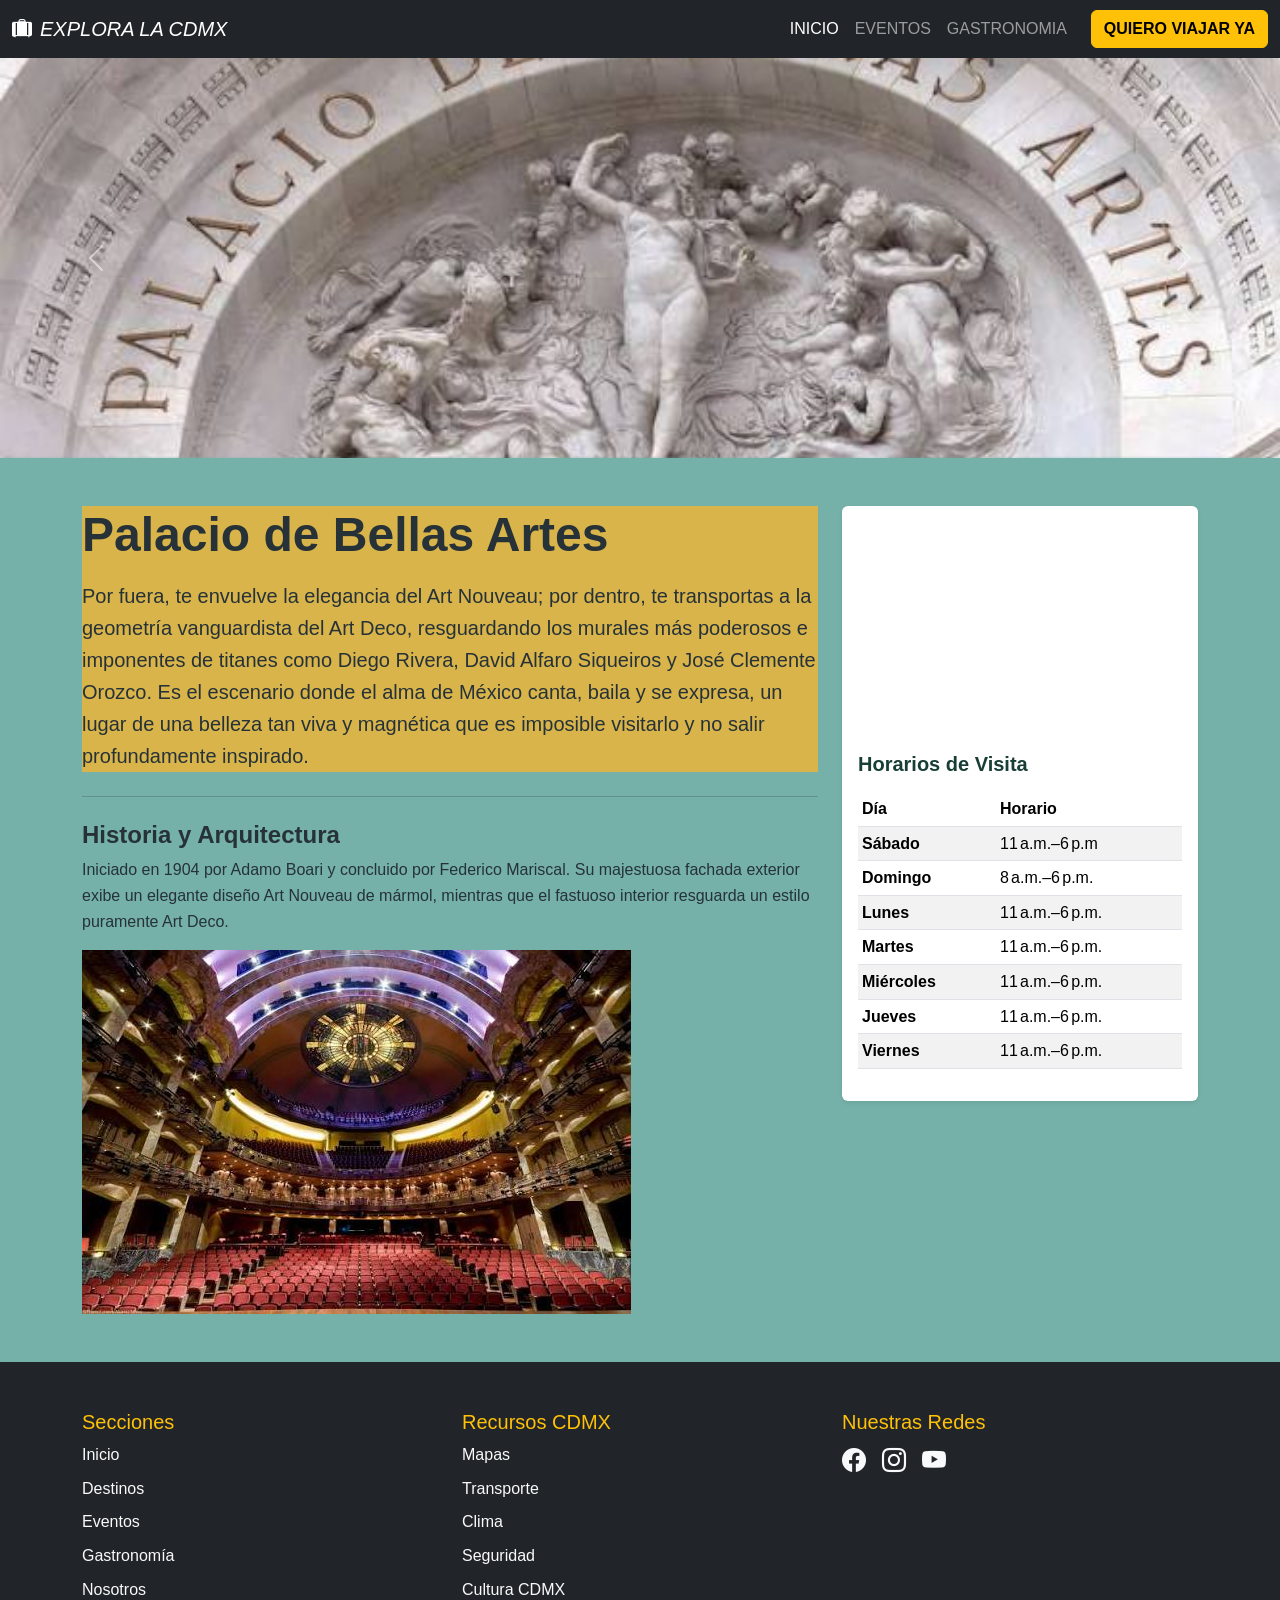
==== Detalles-Destinos/BellasArtes.html @ 7fe0e89b "feat:Se agregan nuevos destinos y se le da un nuevo estilo a la pagina" ====
<!doctype html>
<html lang="en">
  <head>
    <meta charset="UTF-8" />
    <meta name="viewport" content="width=device-width, initial-scale=1.0" />
    <title>Bellas Artes</title>
    <!--!Link de boostrap-->
    <link
      href="https://cdn.jsdelivr.net/npm/bootstrap@5.3.8/dist/css/bootstrap.min.css"
      rel="stylesheet"
      integrity="sha384-sRIl4kxILFvY47J16cr9ZwB07vP4J8+LH7qKQnuqkuIAvNWLzeN8tE5YBujZqJLB"
      crossorigin="anonymous"
    />
    <!--!Link de css-->
    <link rel="stylesheet" href="/css/styles.css" />
  </head>
  <!--!Inicio de Navar-->
  <nav class="navbar navbar-expand-lg bg-dark navbar-dark">
    <div class="container-fluid">
      <i
        class="bi bi-suitcase-lg-fill navbar-brand d-flex align-items-center gap-2"
        >EXPLORA LA CDMX</i
      >
      <!--Boton de imagen + texto-->
      <button
        class="navbar-toggler"
        type="button"
        data-bs-toggle="collapse"
        data-bs-target="#navbarNav"
        aria-controls="navbarNav"
        aria-expanded="false"
        aria-label="Toggle navigation"
      >
        <span class="navbar-toggler-icon"></span>
      </button>
      <div class="collapse navbar-collapse" id="navbarNav">
        <ul class="navbar-nav ms-auto align-items-lg-center">
          <li class="nav-item">
            <a class="nav-link active" aria-current="page" href="/index.html"
              >INICIO</a
            >
          </li>
          <li class="nav-item">
            <a class="nav-link" href="#">EVENTOS</a>
          </li>
          <li class="nav-item">
            <a class="nav-link" href="#">GASTRONOMIA</a>
          </li>
          <li class="nav-item ms-lg-3">
            <!-- *No sobre cargar un boton a funciona como uno-->
            <a class="btn btn-warning fw-bold" href="#">QUIERO VIAJAR YA</a>
          </li>
        </ul>
      </div>
    </div>
  </nav>
  <!--!Fin de Navar-->

  <!--! Inicio:Crrucel-->
  <div
    id="carouselExampleInterval"
    class="carousel slide"
    data-bs-ride="carousel"
  >
    <div class="carousel-inner">
      <div class="carousel-item active" data-bs-interval="10000">
        <img
          src="/asset/BellasArtes/bellas2.jpg"
          class="d-block w-100"
          style="max-height: 400px; object-fit: cover"
          alt="Chapultepec 1"
        />
      </div>
      <div class="carousel-item" data-bs-interval="2000">
        <img
          src="/asset/BellasArtes/bellas3.jpg"
          class="d-block w-100"
          style="max-height: 400px; object-fit: cover"
          alt="Chapultepec 2"
        />
      </div>
      <div class="carousel-item">
        <img
          src="/asset/BellasArtes/bellas4.jpg"
          class="d-block w-100"
          style="max-height: 400px; object-fit: cover"
          alt="Chapultepec 3"
        />
      </div>
    </div>
    <button
      class="carousel-control-prev"
      type="button"
      data-bs-target="#carouselExampleInterval"
      data-bs-slide="prev"
    >
      <span class="carousel-control-prev-icon" aria-hidden="true"></span>
      <span class="visually-hidden">Anterior</span>
    </button>
    <button
      class="carousel-control-next"
      type="button"
      data-bs-target="#carouselExampleInterval"
      data-bs-slide="next"
    >
      <span class="carousel-control-next-icon" aria-hidden="true"></span>
      <span class="visually-hidden">Siguiente</span>
    </button>
  </div>
  <!--! Fin: Crrucel-->

  <!--! INFORMACION-->
  <div class="container my-5">
    <div class="row g-4">
      <!-- Columna Izquierda: Información Detallada -->
      <main class="col-lg-8">
        <div class="chapultepec-hero">
          <h1 class="display-5 fw-bold mb-3">Palacio de Bellas Artes</h1>
          <p class="lead">
            Por fuera, te envuelve la elegancia del Art Nouveau; por dentro, te
            transportas a la geometría vanguardista del Art Deco, resguardando
            los murales más poderosos e imponentes de titanes como Diego Rivera,
            David Alfaro Siqueiros y José Clemente Orozco. Es el escenario donde
            el alma de México canta, baila y se expresa, un lugar de una belleza
            tan viva y magnética que es imposible visitarlo y no salir
            profundamente inspirado.
          </p>
        </div>
        <hr class="my-4" />
        <h3 class="h4 fw-bold">Historia y Arquitectura</h3>
        <p>
          Iniciado en 1904 por Adamo Boari y concluido por Federico Mariscal. Su
          majestuosa fachada exterior exibe un elegante diseño Art Nouveau de
          mármol, mientras que el fastuoso interior resguarda un estilo
          puramente Art Deco.
        </p>
        <img
          src="/asset/BellasArtes/bellas4.jpg"
          class="img-fluid"
          alt="Estructura chapultepec"
        />
      </main>

      <!-- Columna Derecha: Tarjeta con Mapa y Horarios -->
      <aside class="col-lg-4">
        <div class="card shadow-sm border-0">
          <iframe
            src="https://www.google.com/maps/embed?pb=!1m18!1m12!1m3!1d3762.472148245206!2d-99.14377492448077!3d19.435199981844686!2m3!1f0!2f0!3f0!3m2!1i1024!2i768!4f13.1!3m3!1m2!1s0x85d1f92b75aa014d%3A0x17d810d20da6e8cf!2sPalacio%20de%20Bellas%20Artes!5e0!3m2!1ses!2smx!4v1788149278126!5m2!1ses!2smx"
            class="card-img-top"
            height="220"
            style="border: 0"
            allowfullscreen=""
            loading="lazy"
            referrerpolicy="strict-origin-when-cross-origin"
          >
          </iframe>
          <div class="card-body">
            <h5 class="card-title h6 fw-bold mb-3">Horarios de Visita</h5>
            <table class="table table-sm table-striped">
              <thead>
                <tr>
                  <th scope="col">Día</th>
                  <th scope="col">Horario</th>
                </tr>
              </thead>
              <tbody>
                <tr>
                  <th>Sábado</th>
                  <td>11 a.m.–6 p.m</td>
                </tr>
                <tr>
                  <th>Domingo</th>
                  <td>8 a.m.–6 p.m.</td>
                </tr>
                <tr>
                  <th>Lunes</th>
                  <td>11 a.m.–6 p.m.</td>
                </tr>
                <tr>
                  <th>Martes</th>
                  <td>11 a.m.–6 p.m.</td>
                </tr>
                <tr>
                  <th>Miércoles</th>
                  <td>11 a.m.–6 p.m.</td>
                </tr>
                <tr>
                  <th>Jueves</th>
                  <td>11 a.m.–6 p.m.</td>
                </tr>
                <tr>
                  <th>Viernes</th>
                  <td>11 a.m.–6 p.m.</td>
                </tr>
              </tbody>
            </table>
          </div>
        </div>
      </aside>
    </div>
  </div>

  <!--!footer-->
  <footer class="bg-dark text-warning py-5 mt-5">
    <!--boostrap ->Background ->bg-dark color de fondo | boostrap ->Colors ->text-warning solo cambia a las etiquetas fuera del li | boostrap ->Spacing->py-  -->
    <div class="container">
      <div class="row g-4">
        <div class="col-md-4">
          <h4 class="h5">Secciones</h4>
          <ul class="list-unstyled">
            <li>
              <a href="#Z" class="text-light text-decoration-none">Inicio</a>
            </li>
            <li>
              <a href="#" class="text-light text-decoration-none">Destinos</a>
            </li>
            <li>
              <a href="#" class="text-light text-decoration-none">Eventos</a>
            </li>
            <li>
              <a href="#" class="text-light text-decoration-none"
                >Gastronomía</a
              >
            </li>
            <li>
              <a href="#" class="text-light text-decoration-none">Nosotros</a>
            </li>
          </ul>
        </div>
        <div class="col-md-4">
          <h4 class="h5">Recursos CDMX</h4>
          <ul class="list-unstyled">
            <li>
              <a href="#" class="text-light text-decoration-none">Mapas</a>
            </li>
            <li>
              <a href="#" class="text-light text-decoration-none">Transporte</a>
            </li>
            <li>
              <a href="#" class="text-light text-decoration-none">Clima</a>
            </li>
            <li>
              <a href="#" class="text-light text-decoration-none">Seguridad</a>
            </li>
            <li>
              <a href="#" class="text-light text-decoration-none"
                >Cultura CDMX</a
              >
            </li>
          </ul>
        </div>
        <div class="col-md-4">
          <h4 class="h5">Nuestras Redes</h4>
          <div class="d-flex gap-3 fs-4">
            <a href="#" class="text-light"><i class="bi bi-facebook"></i></a>
            <a href="#" class="text-light"><i class="bi bi-instagram"></i></a>
            <a href="#" class="text-light"><i class="bi bi-youtube"></i></a>
          </div>
        </div>
      </div>
    </div>
  </footer>

  <!--!Link de boostrap-->
  <script
    src="https://cdn.jsdelivr.net/npm/bootstrap@5.3.8/dist/js/bootstrap.bundle.min.js"
    integrity="sha384-FKyoEForCGlyvwx9Hj09JcYn3nv7wiPVlz7YYwJrWVcXK/BmnVDxM+D2scQbITxI"
    crossorigin="anonymous"
  ></script>
  <!--!Link de iconos boostrap-->
  <link
    rel="stylesheet"
    href="https://cdn.jsdelivr.net/npm/bootstrap-icons@1.13.1/font/bootstrap-icons.min.css"
  />
  <body></body>
</html>
---- css/styles.css ----
* {
    margin: 0;
    padding: 0;
    box-sizing: border-box;
}
body {
    font-family: Arial, Helvetica, sans-serif;
    color: #263238;
    background-color:#75B1A9;  /*#1995AD*/
    line-height: 1.6;
}
.navbar .btn-warning:hover {
    color: #173f35;
    background-color: #ffffff;
    border-color: #ffffff;
}
header {
    min-height: 390px;
    color: #ffffff;
    background-image: linear-gradient(rgba(23, 63, 53, 0.72), rgba(23, 63, 53, 0.72)), url('/asset/Fondo/fondo.jpg');
    background-repeat: no-repeat;
    background-size: cover;
    background-position: center;
}
.introduccion h2 {
    font-weight: normal;
}
.introduccion p {
    margin-top: 22px;
    color: #f8f8f8;
}

main.container {
    max-width: 1200px;
}
.card-img-top {
    height: 230px;
    object-fit: cover; 
}
.card-title {
    color: #173f35;
    font-size: 1.25rem;
    font-weight: bold;
}
.Star-Icons {
    color: #d99618;
}

.btn-primary:hover {
    background-color: #173f35;
}
footer li {
    margin-bottom: 8px;
}

.chapultepec-hero{
    background-color: #D9B44A;
}
.chapultepec-info{
    background-color: #ACD0C0;
}
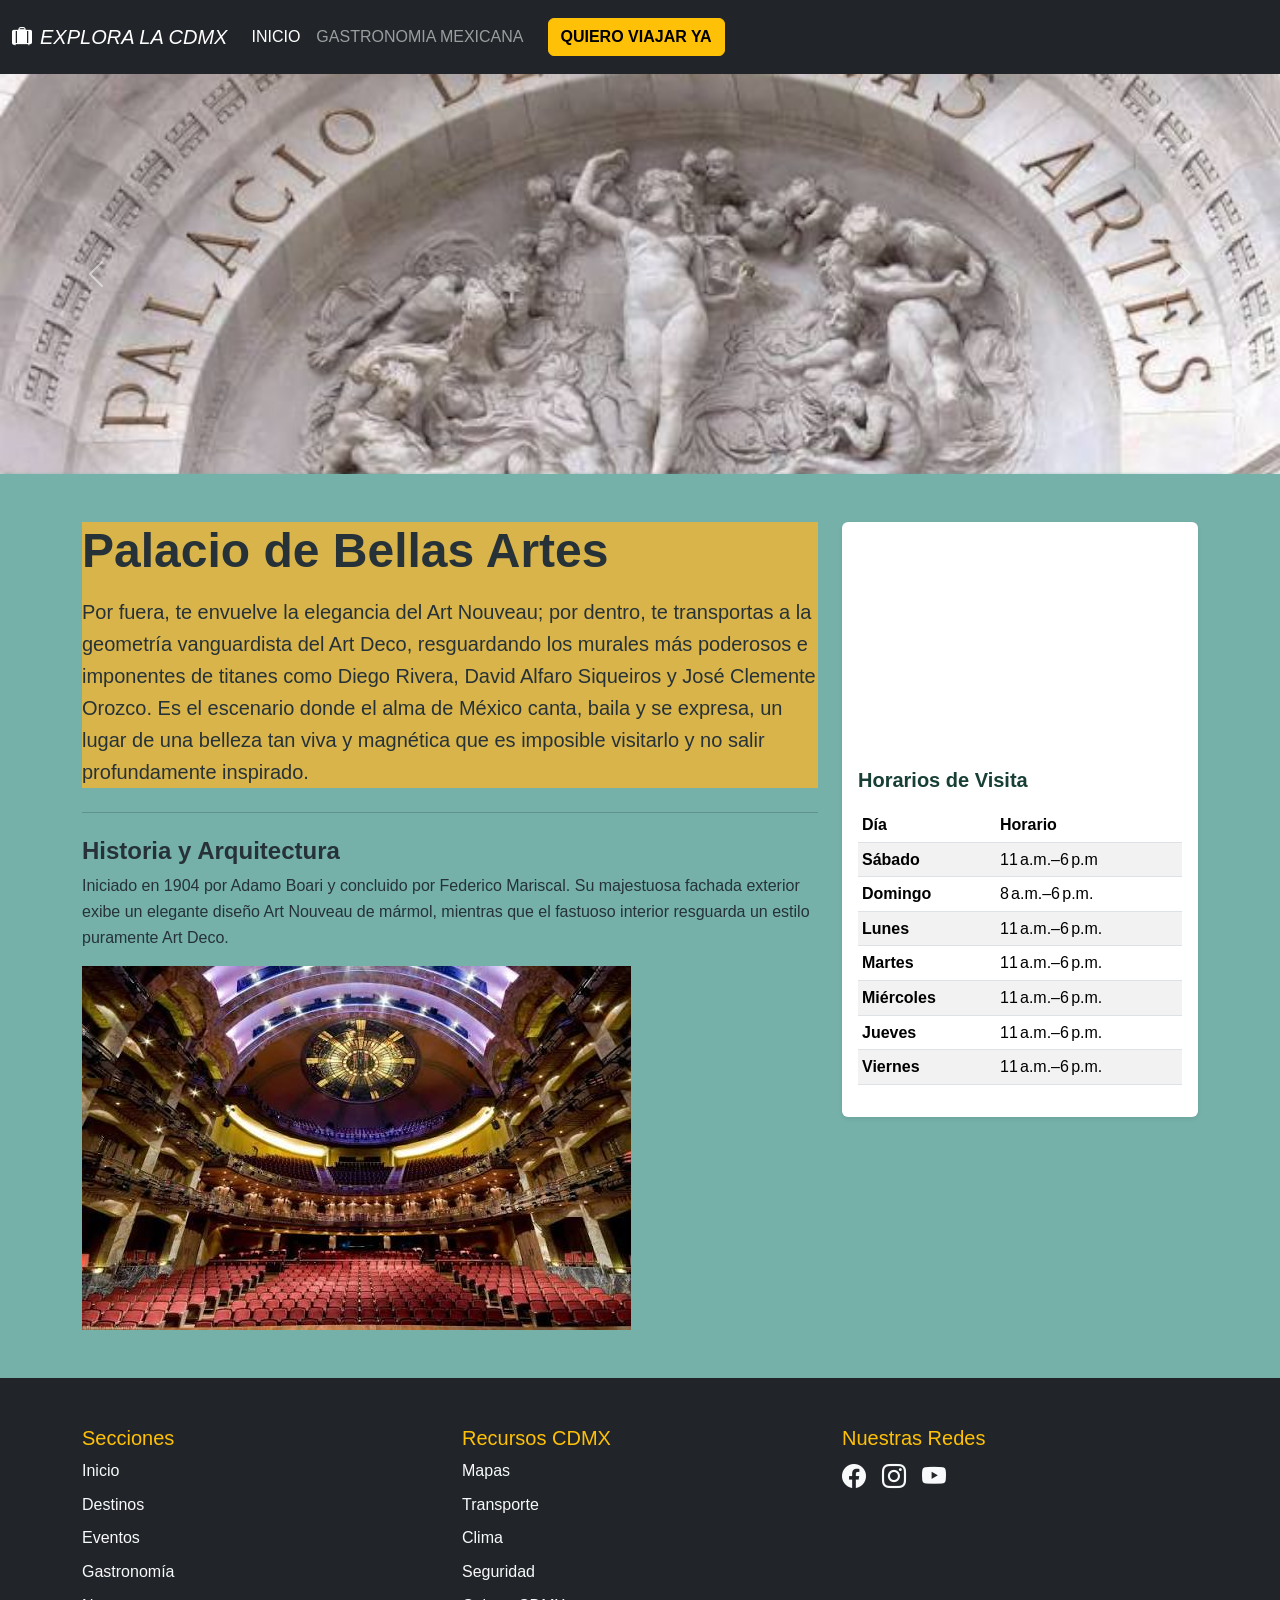
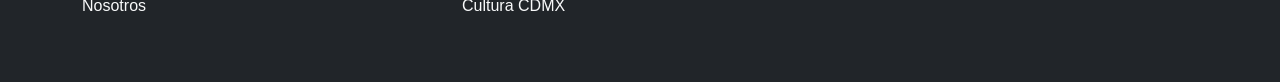
==== commit 95cfaab1: "feat: migrar render de gastronomía a JSON/DOM y finalizar vista de bienvenida" ====
--- a/Detalles-Destinos/BellasArtes.html
+++ b/Detalles-Destinos/BellasArtes.html
@@ -12,265 +12,173 @@
       crossorigin="anonymous"
     />
     <!--!Link de css-->
-    <link rel="stylesheet" href="/css/styles.css" />
+    <link rel="stylesheet" href="../css/styles.css" />
   </head>
-  <!--!Inicio de Navar-->
-  <nav class="navbar navbar-expand-lg bg-dark navbar-dark">
-    <div class="container-fluid">
-      <i
-        class="bi bi-suitcase-lg-fill navbar-brand d-flex align-items-center gap-2"
-        >EXPLORA LA CDMX</i
+  <body>
+    <!--!Inicio de Navar-->
+    <nav class="navbar navbar-expand-lg bg-dark navbar-dark navbarDOM"></nav>
+    <!--!Fin de Navar-->
+
+    <!--! Inicio:Crrucel-->
+    <div
+      id="carouselExampleInterval"
+      class="carousel slide"
+      data-bs-ride="carousel"
+    >
+      <div class="carousel-inner">
+        <div class="carousel-item active" data-bs-interval="10000">
+          <img
+            src="../asset/BellasArtes/bellas2.jpg"
+            class="d-block w-100"
+            style="max-height: 400px; object-fit: cover"
+            alt="Chapultepec 1"
+          />
+        </div>
+        <div class="carousel-item" data-bs-interval="2000">
+          <img
+            src="../asset/BellasArtes/bellas3.jpg"
+            class="d-block w-100"
+            style="max-height: 400px; object-fit: cover"
+            alt="Chapultepec 2"
+          />
+        </div>
+        <div class="carousel-item">
+          <img
+            src="../asset/BellasArtes/bellas4.jpg"
+            class="d-block w-100"
+            style="max-height: 400px; object-fit: cover"
+            alt="Chapultepec 3"
+          />
+        </div>
+      </div>
+      <button
+        class="carousel-control-prev"
+        type="button"
+        data-bs-target="#carouselExampleInterval"
+        data-bs-slide="prev"
       >
-      <!--Boton de imagen + texto-->
+        <span class="carousel-control-prev-icon" aria-hidden="true"></span>
+        <span class="visually-hidden">Anterior</span>
+      </button>
       <button
-        class="navbar-toggler"
+        class="carousel-control-next"
         type="button"
-        data-bs-toggle="collapse"
-        data-bs-target="#navbarNav"
-        aria-controls="navbarNav"
-        aria-expanded="false"
-        aria-label="Toggle navigation"
+        data-bs-target="#carouselExampleInterval"
+        data-bs-slide="next"
       >
-        <span class="navbar-toggler-icon"></span>
+        <span class="carousel-control-next-icon" aria-hidden="true"></span>
+        <span class="visually-hidden">Siguiente</span>
       </button>
-      <div class="collapse navbar-collapse" id="navbarNav">
-        <ul class="navbar-nav ms-auto align-items-lg-center">
-          <li class="nav-item">
-            <a class="nav-link active" aria-current="page" href="/index.html"
-              >INICIO</a
+    </div>
+    <!--! Fin: Crrucel-->
+
+    <!--! INFORMACION-->
+    <div class="container my-5">
+      <div class="row g-4">
+        <!-- Columna Izquierda: Información Detallada -->
+        <main class="col-lg-8">
+          <div class="chapultepec-hero">
+            <h1 class="display-5 fw-bold mb-3">Palacio de Bellas Artes</h1>
+            <p class="lead">
+              Por fuera, te envuelve la elegancia del Art Nouveau; por dentro,
+              te transportas a la geometría vanguardista del Art Deco,
+              resguardando los murales más poderosos e imponentes de titanes
+              como Diego Rivera, David Alfaro Siqueiros y José Clemente Orozco.
+              Es el escenario donde el alma de México canta, baila y se expresa,
+              un lugar de una belleza tan viva y magnética que es imposible
+              visitarlo y no salir profundamente inspirado.
+            </p>
+          </div>
+          <hr class="my-4" />
+          <h3 class="h4 fw-bold">Historia y Arquitectura</h3>
+          <p>
+            Iniciado en 1904 por Adamo Boari y concluido por Federico Mariscal.
+            Su majestuosa fachada exterior exibe un elegante diseño Art Nouveau
+            de mármol, mientras que el fastuoso interior resguarda un estilo
+            puramente Art Deco.
+          </p>
+          <img
+            src="../asset/BellasArtes/bellas4.jpg"
+            class="img-fluid"
+            alt="Estructura chapultepec"
+          />
+        </main>
+
+        <!-- Columna Derecha: Tarjeta con Mapa y Horarios -->
+        <aside class="col-lg-4">
+          <div class="card shadow-sm border-0">
+            <iframe
+              src="https://www.google.com/maps/embed?pb=!1m18!1m12!1m3!1d3762.472148245206!2d-99.14377492448077!3d19.435199981844686!2m3!1f0!2f0!3f0!3m2!1i1024!2i768!4f13.1!3m3!1m2!1s0x85d1f92b75aa014d%3A0x17d810d20da6e8cf!2sPalacio%20de%20Bellas%20Artes!5e0!3m2!1ses!2smx!4v1788149278126!5m2!1ses!2smx"
+              class="card-img-top"
+              height="220"
+              style="border: 0"
+              allowfullscreen=""
+              loading="lazy"
+              referrerpolicy="strict-origin-when-cross-origin"
             >
-          </li>
-          <li class="nav-item">
-            <a class="nav-link" href="#">EVENTOS</a>
-          </li>
-          <li class="nav-item">
-            <a class="nav-link" href="#">GASTRONOMIA</a>
-          </li>
-          <li class="nav-item ms-lg-3">
-            <!-- *No sobre cargar un boton a funciona como uno-->
-            <a class="btn btn-warning fw-bold" href="#">QUIERO VIAJAR YA</a>
-          </li>
-        </ul>
+            </iframe>
+            <div class="card-body">
+              <h5 class="card-title h6 fw-bold mb-3">Horarios de Visita</h5>
+              <table class="table table-sm table-striped">
+                <thead>
+                  <tr>
+                    <th scope="col">Día</th>
+                    <th scope="col">Horario</th>
+                  </tr>
+                </thead>
+                <tbody>
+                  <tr>
+                    <th>Sábado</th>
+                    <td>11 a.m.–6 p.m</td>
+                  </tr>
+                  <tr>
+                    <th>Domingo</th>
+                    <td>8 a.m.–6 p.m.</td>
+                  </tr>
+                  <tr>
+                    <th>Lunes</th>
+                    <td>11 a.m.–6 p.m.</td>
+                  </tr>
+                  <tr>
+                    <th>Martes</th>
+                    <td>11 a.m.–6 p.m.</td>
+                  </tr>
+                  <tr>
+                    <th>Miércoles</th>
+                    <td>11 a.m.–6 p.m.</td>
+                  </tr>
+                  <tr>
+                    <th>Jueves</th>
+                    <td>11 a.m.–6 p.m.</td>
+                  </tr>
+                  <tr>
+                    <th>Viernes</th>
+                    <td>11 a.m.–6 p.m.</td>
+                  </tr>
+                </tbody>
+              </table>
+            </div>
+          </div>
+        </aside>
       </div>
     </div>
-  </nav>
-  <!--!Fin de Navar-->
 
-  <!--! Inicio:Crrucel-->
-  <div
-    id="carouselExampleInterval"
-    class="carousel slide"
-    data-bs-ride="carousel"
-  >
-    <div class="carousel-inner">
-      <div class="carousel-item active" data-bs-interval="10000">
-        <img
-          src="/asset/BellasArtes/bellas2.jpg"
-          class="d-block w-100"
-          style="max-height: 400px; object-fit: cover"
-          alt="Chapultepec 1"
-        />
-      </div>
-      <div class="carousel-item" data-bs-interval="2000">
-        <img
-          src="/asset/BellasArtes/bellas3.jpg"
-          class="d-block w-100"
-          style="max-height: 400px; object-fit: cover"
-          alt="Chapultepec 2"
-        />
-      </div>
-      <div class="carousel-item">
-        <img
-          src="/asset/BellasArtes/bellas4.jpg"
-          class="d-block w-100"
-          style="max-height: 400px; object-fit: cover"
-          alt="Chapultepec 3"
-        />
-      </div>
-    </div>
-    <button
-      class="carousel-control-prev"
-      type="button"
-      data-bs-target="#carouselExampleInterval"
-      data-bs-slide="prev"
-    >
-      <span class="carousel-control-prev-icon" aria-hidden="true"></span>
-      <span class="visually-hidden">Anterior</span>
-    </button>
-    <button
-      class="carousel-control-next"
-      type="button"
-      data-bs-target="#carouselExampleInterval"
-      data-bs-slide="next"
-    >
-      <span class="carousel-control-next-icon" aria-hidden="true"></span>
-      <span class="visually-hidden">Siguiente</span>
-    </button>
-  </div>
-  <!--! Fin: Crrucel-->
+    <!--!footer-->
+    <footer class="bg-dark text-warning py-5 mt-5 footerDom">
+      <!--boostrap ->Background ->bg-dark color de fondo | boostrap ->Colors ->text-warning solo cambia a las etiquetas fuera del li | boostrap ->Spacing->py-  -->
+    </footer>
 
-  <!--! INFORMACION-->
-  <div class="container my-5">
-    <div class="row g-4">
-      <!-- Columna Izquierda: Información Detallada -->
-      <main class="col-lg-8">
-        <div class="chapultepec-hero">
-          <h1 class="display-5 fw-bold mb-3">Palacio de Bellas Artes</h1>
-          <p class="lead">
-            Por fuera, te envuelve la elegancia del Art Nouveau; por dentro, te
-            transportas a la geometría vanguardista del Art Deco, resguardando
-            los murales más poderosos e imponentes de titanes como Diego Rivera,
-            David Alfaro Siqueiros y José Clemente Orozco. Es el escenario donde
-            el alma de México canta, baila y se expresa, un lugar de una belleza
-            tan viva y magnética que es imposible visitarlo y no salir
-            profundamente inspirado.
-          </p>
-        </div>
-        <hr class="my-4" />
-        <h3 class="h4 fw-bold">Historia y Arquitectura</h3>
-        <p>
-          Iniciado en 1904 por Adamo Boari y concluido por Federico Mariscal. Su
-          majestuosa fachada exterior exibe un elegante diseño Art Nouveau de
-          mármol, mientras que el fastuoso interior resguarda un estilo
-          puramente Art Deco.
-        </p>
-        <img
-          src="/asset/BellasArtes/bellas4.jpg"
-          class="img-fluid"
-          alt="Estructura chapultepec"
-        />
-      </main>
-
-      <!-- Columna Derecha: Tarjeta con Mapa y Horarios -->
-      <aside class="col-lg-4">
-        <div class="card shadow-sm border-0">
-          <iframe
-            src="https://www.google.com/maps/embed?pb=!1m18!1m12!1m3!1d3762.472148245206!2d-99.14377492448077!3d19.435199981844686!2m3!1f0!2f0!3f0!3m2!1i1024!2i768!4f13.1!3m3!1m2!1s0x85d1f92b75aa014d%3A0x17d810d20da6e8cf!2sPalacio%20de%20Bellas%20Artes!5e0!3m2!1ses!2smx!4v1788149278126!5m2!1ses!2smx"
-            class="card-img-top"
-            height="220"
-            style="border: 0"
-            allowfullscreen=""
-            loading="lazy"
-            referrerpolicy="strict-origin-when-cross-origin"
-          >
-          </iframe>
-          <div class="card-body">
-            <h5 class="card-title h6 fw-bold mb-3">Horarios de Visita</h5>
-            <table class="table table-sm table-striped">
-              <thead>
-                <tr>
-                  <th scope="col">Día</th>
-                  <th scope="col">Horario</th>
-                </tr>
-              </thead>
-              <tbody>
-                <tr>
-                  <th>Sábado</th>
-                  <td>11 a.m.–6 p.m</td>
-                </tr>
-                <tr>
-                  <th>Domingo</th>
-                  <td>8 a.m.–6 p.m.</td>
-                </tr>
-                <tr>
-                  <th>Lunes</th>
-                  <td>11 a.m.–6 p.m.</td>
-                </tr>
-                <tr>
-                  <th>Martes</th>
-                  <td>11 a.m.–6 p.m.</td>
-                </tr>
-                <tr>
-                  <th>Miércoles</th>
-                  <td>11 a.m.–6 p.m.</td>
-                </tr>
-                <tr>
-                  <th>Jueves</th>
-                  <td>11 a.m.–6 p.m.</td>
-                </tr>
-                <tr>
-                  <th>Viernes</th>
-                  <td>11 a.m.–6 p.m.</td>
-                </tr>
-              </tbody>
-            </table>
-          </div>
-        </div>
-      </aside>
-    </div>
-  </div>
-
-  <!--!footer-->
-  <footer class="bg-dark text-warning py-5 mt-5">
-    <!--boostrap ->Background ->bg-dark color de fondo | boostrap ->Colors ->text-warning solo cambia a las etiquetas fuera del li | boostrap ->Spacing->py-  -->
-    <div class="container">
-      <div class="row g-4">
-        <div class="col-md-4">
-          <h4 class="h5">Secciones</h4>
-          <ul class="list-unstyled">
-            <li>
-              <a href="#Z" class="text-light text-decoration-none">Inicio</a>
-            </li>
-            <li>
-              <a href="#" class="text-light text-decoration-none">Destinos</a>
-            </li>
-            <li>
-              <a href="#" class="text-light text-decoration-none">Eventos</a>
-            </li>
-            <li>
-              <a href="#" class="text-light text-decoration-none"
-                >Gastronomía</a
-              >
-            </li>
-            <li>
-              <a href="#" class="text-light text-decoration-none">Nosotros</a>
-            </li>
-          </ul>
-        </div>
-        <div class="col-md-4">
-          <h4 class="h5">Recursos CDMX</h4>
-          <ul class="list-unstyled">
-            <li>
-              <a href="#" class="text-light text-decoration-none">Mapas</a>
-            </li>
-            <li>
-              <a href="#" class="text-light text-decoration-none">Transporte</a>
-            </li>
-            <li>
-              <a href="#" class="text-light text-decoration-none">Clima</a>
-            </li>
-            <li>
-              <a href="#" class="text-light text-decoration-none">Seguridad</a>
-            </li>
-            <li>
-              <a href="#" class="text-light text-decoration-none"
-                >Cultura CDMX</a
-              >
-            </li>
-          </ul>
-        </div>
-        <div class="col-md-4">
-          <h4 class="h5">Nuestras Redes</h4>
-          <div class="d-flex gap-3 fs-4">
-            <a href="#" class="text-light"><i class="bi bi-facebook"></i></a>
-            <a href="#" class="text-light"><i class="bi bi-instagram"></i></a>
-            <a href="#" class="text-light"><i class="bi bi-youtube"></i></a>
-          </div>
-        </div>
-      </div>
-    </div>
-  </footer>
-
-  <!--!Link de boostrap-->
-  <script
-    src="https://cdn.jsdelivr.net/npm/bootstrap@5.3.8/dist/js/bootstrap.bundle.min.js"
-    integrity="sha384-FKyoEForCGlyvwx9Hj09JcYn3nv7wiPVlz7YYwJrWVcXK/BmnVDxM+D2scQbITxI"
-    crossorigin="anonymous"
-  ></script>
-  <!--!Link de iconos boostrap-->
-  <link
-    rel="stylesheet"
-    href="https://cdn.jsdelivr.net/npm/bootstrap-icons@1.13.1/font/bootstrap-icons.min.css"
-  />
-  <body></body>
+    <!--!Link de boostrap-->
+    <script
+      src="https://cdn.jsdelivr.net/npm/bootstrap@5.3.8/dist/js/bootstrap.bundle.min.js"
+      integrity="sha384-FKyoEForCGlyvwx9Hj09JcYn3nv7wiPVlz7YYwJrWVcXK/BmnVDxM+D2scQbITxI"
+      crossorigin="anonymous"
+    ></script>
+    <!--!Link de iconos boostrap-->
+    <link
+      rel="stylesheet"
+      href="https://cdn.jsdelivr.net/npm/bootstrap-icons@1.13.1/font/bootstrap-icons.min.css"
+    />
+    <script src="../modules.js" type="module"></script>
+  </body>
 </html>
--- a/css/styles.css
+++ b/css/styles.css
@@ -17,7 +17,7 @@
 header {
     min-height: 390px;
     color: #ffffff;
-    background-image: linear-gradient(rgba(23, 63, 53, 0.72), rgba(23, 63, 53, 0.72)), url('/asset/Fondo/fondo.jpg');
+    background-image: linear-gradient(rgba(23, 63, 53, 0.72), rgba(23, 63, 53, 0.72)), url('../asset/Fondo/fondo.jpg');
     background-repeat: no-repeat;
     background-size: cover;
     background-position: center;
@@ -36,6 +36,10 @@
 .card-img-top {
     height: 230px;
     object-fit: cover; 
+}
+.ComidaShow .card-img-top {
+    height: auto;
+    aspect-ratio: 1 / 1;
 }
 .card-title {
     color: #173f35;
@@ -58,4 +62,350 @@
 }
 .chapultepec-info{
     background-color: #ACD0C0;
+}
+
+.gastronomia-home {
+    --gastronomia-cream: #fff9ef;
+    --gastronomia-green: #174b3b;
+    --gastronomia-red: #c44732;
+    --gastronomia-gold: #e6a83b;
+    background: var(--gastronomia-cream);
+    color: #28352d;
+    font-family: Arial, Helvetica, sans-serif;
+}
+.gastronomia-home .navbarDOM > .navbar {
+    background-color: var(--gastronomia-green) !important;
+}
+.gastronomia-home .navbar .navbar-brand,
+.gastronomia-home .navbar .nav-link {
+    color: #fff9ef;
+}
+.gastronomia-home .navbar .nav-link:hover,
+.gastronomia-home .navbar .nav-link.active {
+    color: #f3c66d;
+}
+.gastronomia-home .navbar .btn-warning {
+    color: #28352d;
+    background-color: #f3c66d;
+    border-color: #f3c66d;
+}
+.gastronomia-hero {
+    position: relative;
+    overflow: hidden;
+    padding: clamp(4rem, 8vw, 7.5rem) 0 4.5rem;
+    background:
+        radial-gradient(ellipse at 8% 92%, rgba(230, 168, 59, .13), transparent 28%),
+        var(--gastronomia-cream, #fff9ef);
+}
+.gastronomia-hero__inner {
+    display: grid;
+    grid-template-columns: 1.02fr .98fr;
+    align-items: center;
+    gap: clamp(2.5rem, 7vw, 6rem);
+}
+.gastronomia-hero__copy {
+    max-width: 590px;
+}
+.gastronomia-eyebrow {
+    display: flex;
+    align-items: center;
+    gap: .65rem;
+    margin-bottom: 1.25rem;
+    color: #f3c66d;
+    font-size: .74rem;
+    font-weight: 800;
+    letter-spacing: .15em;
+}
+.gastronomia-eyebrow span {
+    width: 1.8rem;
+    height: 2px;
+    background: currentColor;
+}
+.gastronomia-hero h1,
+.gastronomia-story h2 {
+    color: #173f35;
+    font-family: Georgia, "Times New Roman", serif;
+    font-weight: 700;
+    letter-spacing: -.045em;
+    line-height: 1.05;
+}
+.gastronomia-hero h1 {
+    max-width: 620px;
+    margin-bottom: 1.5rem;
+    font-size: clamp(3.3rem, 6.5vw, 5.7rem);
+}
+.gastronomia-hero h1 em,
+.gastronomia-story h2 em {
+    color: var(--gastronomia-red, #c44732);
+    font-weight: 500;
+}
+.gastronomia-hero__description {
+    max-width: 520px;
+    margin-bottom: 2rem;
+    color: #5d665e;
+    font-size: 1.08rem;
+    line-height: 1.8;
+}
+.gastronomia-hero__actions {
+    display: flex;
+    flex-wrap: wrap;
+    align-items: center;
+    gap: 1rem 1.25rem;
+}
+.gastronomia-button {
+    display: inline-flex;
+    align-items: center;
+    justify-content: center;
+    gap: .65rem;
+    min-height: 3.35rem;
+    padding: .8rem 1.35rem;
+    border: 0;
+    border-radius: 999px;
+    background: var(--gastronomia-red, #c44732);
+    color: #fff;
+    font-weight: 700;
+    transition: background-color .2s ease, transform .2s ease;
+}
+.gastronomia-button:hover,
+.gastronomia-button:focus-visible {
+    transform: translateY(-2px);
+    background: #a93627;
+    color: #fff;
+}
+.gastronomia-hero__note {
+    color: #68746b;
+    font-size: .85rem;
+}
+.gastronomia-hero__visual {
+    position: relative;
+    width: 100%;
+    max-width: 510px;
+    justify-self: end;
+    padding: 0 1.2rem 2.6rem 0;
+}
+.gastronomia-hero__visual::before {
+    position: absolute;
+    z-index: 0;
+    inset: 1rem 0 0 1.2rem;
+    border: 2px solid #e6a83b;
+    border-radius: 48% 48% 1.5rem 1.5rem;
+    content: "";
+    transform: rotate(3deg);
+}
+.gastronomia-hero__image {
+    position: relative;
+    z-index: 1;
+    display: block;
+    width: 100%;
+    aspect-ratio: 4 / 4.25;
+    border-radius: 48% 48% 1.25rem 1.25rem;
+    object-fit: cover;
+    box-shadow: 0 1.5rem 3.5rem rgba(23, 63, 53, .2);
+}
+.gastronomia-hero__sticker {
+    position: absolute;
+    z-index: 2;
+    top: 10%;
+    left: -1.8rem;
+    display: flex;
+    width: 7.6rem;
+    height: 7.6rem;
+    flex-direction: column;
+    align-items: center;
+    justify-content: center;
+    border: 5px solid var(--gastronomia-cream, #fff9ef);
+    border-radius: 50%;
+    background: var(--gastronomia-red, #c44732);
+    color: #fff9ef;
+    line-height: 1.1;
+    text-align: center;
+    transform: rotate(-10deg);
+}
+.gastronomia-hero__sticker span {
+    font-size: .55rem;
+    font-weight: 700;
+    letter-spacing: .15em;
+}
+.gastronomia-hero__sticker strong {
+    margin: .2rem 0;
+    font-family: Georgia, "Times New Roman", serif;
+    font-size: 1.15rem;
+}
+.gastronomia-hero__sticker i {
+    font-size: .7rem;
+}
+.gastronomia-hero__caption {
+    position: absolute;
+    z-index: 2;
+    right: 0;
+    bottom: 0;
+    display: flex;
+    align-items: center;
+    gap: .5rem;
+    margin: 0;
+    padding: .85rem 1rem;
+    border-radius: .5rem;
+    background: #fffdf8;
+    box-shadow: 0 .5rem 1.5rem rgba(23, 63, 53, .12);
+    color: #40564a;
+    font-size: .78rem;
+    font-weight: 700;
+}
+.gastronomia-hero__caption i {
+    color: var(--gastronomia-red, #c44732);
+}
+.gastronomia-hero__bottom {
+    display: flex;
+    justify-content: center;
+    gap: clamp(1rem, 5vw, 4rem);
+    margin-top: 3.5rem;
+    padding-top: 1.4rem;
+    border-top: 1px solid rgba(23, 63, 53, .12);
+    color: #718076;
+    font-size: .7rem;
+    font-weight: 800;
+    letter-spacing: .2em;
+}
+.gastronomia-story {
+    padding: clamp(4.5rem, 8vw, 7rem) 0;
+    background: #f2eadb;
+}
+.gastronomia-story__heading {
+    max-width: 710px;
+    margin: 0 auto 3.25rem;
+    text-align: center;
+}
+.gastronomia-eyebrow--dark {
+    justify-content: center;
+    color: #a84a36;
+}
+.gastronomia-story h2 {
+    margin-bottom: 1rem;
+    font-size: clamp(2.3rem, 4vw, 3.5rem);
+}
+.gastronomia-story__heading > p:last-child {
+    max-width: 640px;
+    margin: 0 auto;
+    color: #60685f;
+    line-height: 1.8;
+}
+.gastronomia-highlights {
+    display: grid;
+    grid-template-columns: repeat(3, 1fr);
+    gap: 1.2rem;
+}
+.gastronomia-highlight {
+    min-height: 220px;
+    padding: 1.7rem;
+    border-radius: 1rem;
+    background: #174b3b;
+    color: #fff9ef;
+}
+.gastronomia-highlight--red {
+    background: #bc4934;
+}
+.gastronomia-highlight--gold {
+    background: #e5aa43;
+    color: #28352d;
+}
+.gastronomia-highlight__icon {
+    display: grid;
+    width: 2.8rem;
+    height: 2.8rem;
+    margin-bottom: 1.15rem;
+    place-items: center;
+    border: 1px solid currentColor;
+    border-radius: 50%;
+    font-size: 1.2rem;
+}
+.gastronomia-highlight h3 {
+    margin-bottom: .55rem;
+    font-family: Georgia, "Times New Roman", serif;
+    font-size: 1.35rem;
+    font-weight: 700;
+}
+.gastronomia-highlight p {
+    margin: 0;
+    color: inherit;
+    opacity: .86;
+    font-size: .92rem;
+    line-height: 1.65;
+}
+.gastronomia-cta {
+    display: flex;
+    align-items: center;
+    justify-content: space-between;
+    gap: 2rem;
+    margin-top: 3rem;
+    padding: clamp(1.7rem, 4vw, 3rem);
+    border-radius: 1rem;
+    background: var(--gastronomia-green, #174b3b);
+    color: #fff9ef;
+}
+.gastronomia-cta .gastronomia-eyebrow {
+    margin-bottom: .65rem;
+}
+.gastronomia-cta h2 {
+    margin-bottom: .55rem;
+    color: #fff9ef;
+    font-family: Georgia, "Times New Roman", serif;
+    font-size: clamp(1.7rem, 3vw, 2.5rem);
+}
+.gastronomia-cta p:last-child {
+    margin: 0;
+    color: rgba(255, 249, 239, .8);
+}
+.gastronomia-button--light {
+    flex: 0 0 auto;
+    background: #f3c66d;
+    color: #263b30;
+}
+.gastronomia-button--light:hover,
+.gastronomia-button--light:focus-visible {
+    background: #ffda8b;
+    color: #263b30;
+}
+.gastronomia-home .footerDom {
+    background-color: #123b30 !important;
+    color: #f3c66d !important;
+}
+.gastronomia-home .footerDom a:hover {
+    color: #f3c66d !important;
+}
+@media (max-width: 767.98px) {
+    .gastronomia-hero {
+        padding-top: 3.5rem;
+    }
+    .gastronomia-hero__inner {
+        grid-template-columns: 1fr;
+    }
+    .gastronomia-hero__copy {
+        max-width: 100%;
+    }
+    .gastronomia-hero__visual {
+        width: min(100% - 1.5rem, 440px);
+        justify-self: center;
+        margin-top: .5rem;
+    }
+    .gastronomia-hero__sticker {
+        left: -1rem;
+        width: 6.5rem;
+        height: 6.5rem;
+    }
+    .gastronomia-hero__bottom {
+        flex-wrap: wrap;
+        gap: .8rem 1.4rem;
+        padding-inline: 1rem;
+        font-size: .62rem;
+    }
+    .gastronomia-highlights {
+        grid-template-columns: 1fr;
+    }
+    .gastronomia-highlight {
+        min-height: auto;
+    }
+    .gastronomia-cta {
+        align-items: flex-start;
+        flex-direction: column;
+    }
 }
